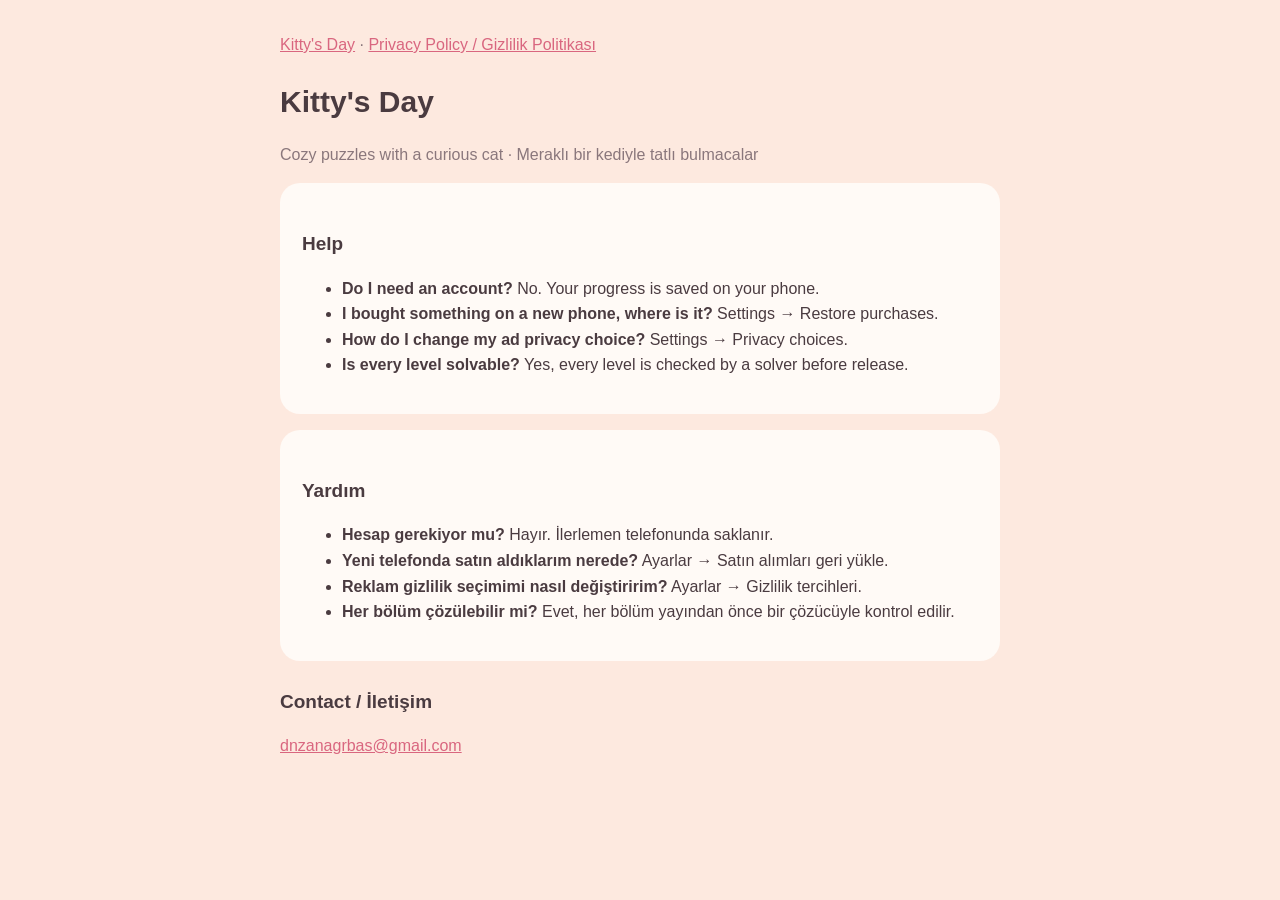
==== index.html @ 9539b6dd "Kitty's Day support and privacy policy" ====
<!doctype html>
<html lang="en"><head><meta charset="utf-8"><meta name="viewport" content="width=device-width, initial-scale=1">
<title>Kitty's Day Support</title><link rel="stylesheet" href="style.css"></head>
<body><main><nav><a href="index.html">Kitty's Day</a> · <a href="privacy.html">Privacy Policy / Gizlilik Politikası</a></nav>
<h1>Kitty's Day</h1>
<p class="muted">Cozy puzzles with a curious cat · Meraklı bir kediyle tatlı bulmacalar</p>

<div class="card">
<h2>Help</h2>
<ul>
<li><strong>Do I need an account?</strong> No. Your progress is saved on your phone.</li>
<li><strong>I bought something on a new phone, where is it?</strong> Settings → Restore purchases.</li>
<li><strong>How do I change my ad privacy choice?</strong> Settings → Privacy choices.</li>
<li><strong>Is every level solvable?</strong> Yes, every level is checked by a solver before release.</li>
</ul>
</div>

<div class="card">
<h2>Yardım</h2>
<ul>
<li><strong>Hesap gerekiyor mu?</strong> Hayır. İlerlemen telefonunda saklanır.</li>
<li><strong>Yeni telefonda satın aldıklarım nerede?</strong> Ayarlar → Satın alımları geri yükle.</li>
<li><strong>Reklam gizlilik seçimimi nasıl değiştiririm?</strong> Ayarlar → Gizlilik tercihleri.</li>
<li><strong>Her bölüm çözülebilir mi?</strong> Evet, her bölüm yayından önce bir çözücüyle kontrol edilir.</li>
</ul>
</div>

<h2>Contact / İletişim</h2>
<p><a href="mailto:dnzanagrbas@gmail.com">dnzanagrbas@gmail.com</a></p>
</main></body></html>
---- style.css ----
:root{--bg:#fde9df;--card:#fffaf6;--fg:#4a3b40;--muted:#8a777c;--accent:#d9667f}
@media (prefers-color-scheme: dark){:root{--bg:#2a2024;--card:#352a2f;--fg:#f6e9e3;--muted:#bba9ad;--accent:#f39ab0}}
body{background:var(--bg);color:var(--fg);font:16px/1.6 ui-rounded,-apple-system,BlinkMacSystemFont,"Segoe UI",sans-serif;margin:0}
main{max-width:720px;margin:0 auto;padding:32px 16px 64px}
.card{background:var(--card);border-radius:20px;padding:20px 22px;margin:16px 0}
h1{font-size:30px;margin:0 0 6px}h2{font-size:19px;margin:26px 0 6px}
a{color:var(--accent)}nav{margin-bottom:20px;color:var(--muted)}.muted{color:var(--muted)}
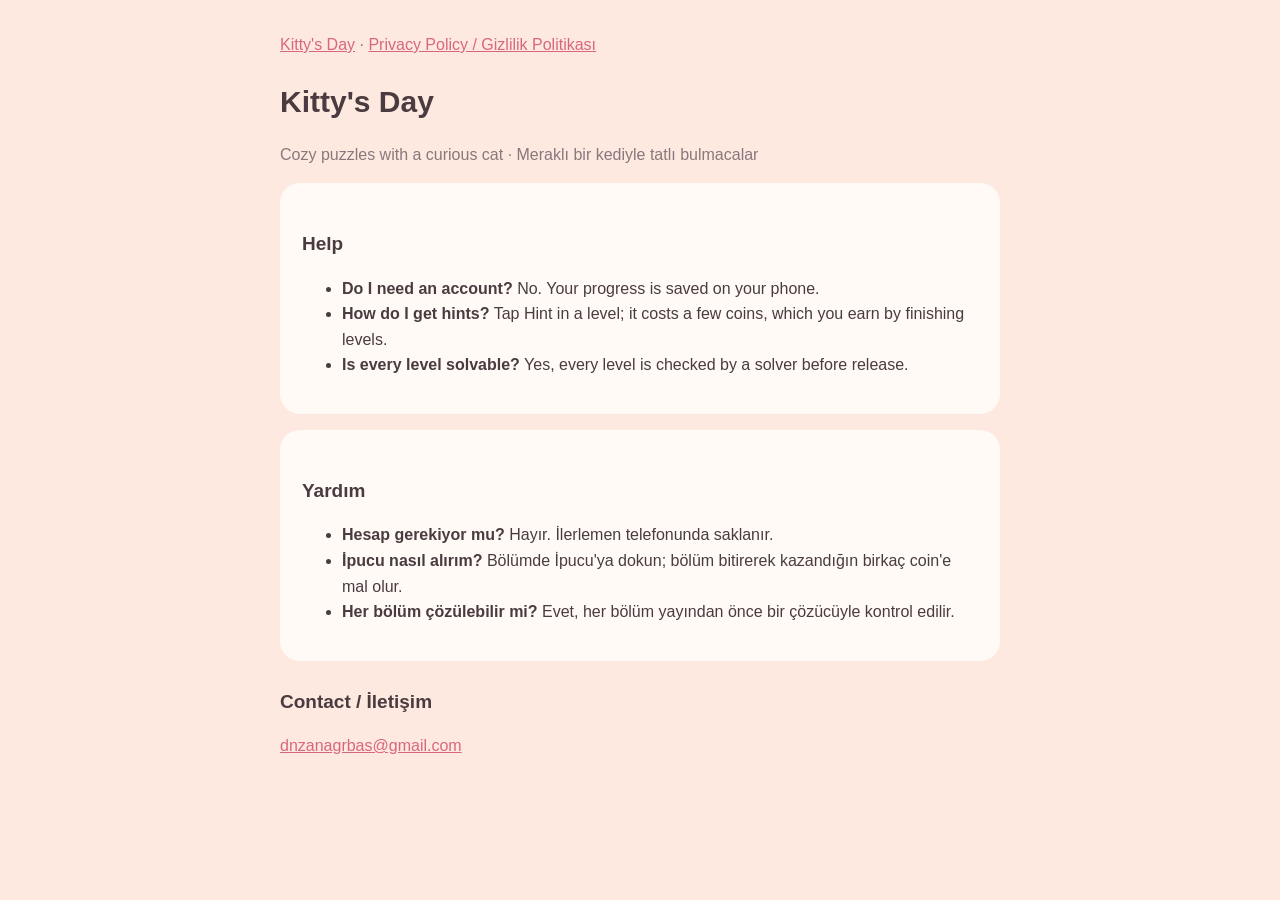
==== commit 6957a237: "Version 1.0: no ads, no purchases, no data collection" ====
--- a/index.html
+++ b/index.html
@@ -9,8 +9,7 @@
 <h2>Help</h2>
 <ul>
 <li><strong>Do I need an account?</strong> No. Your progress is saved on your phone.</li>
-<li><strong>I bought something on a new phone, where is it?</strong> Settings → Restore purchases.</li>
-<li><strong>How do I change my ad privacy choice?</strong> Settings → Privacy choices.</li>
+<li><strong>How do I get hints?</strong> Tap Hint in a level; it costs a few coins, which you earn by finishing levels.</li>
 <li><strong>Is every level solvable?</strong> Yes, every level is checked by a solver before release.</li>
 </ul>
 </div>
@@ -19,8 +18,7 @@
 <h2>Yardım</h2>
 <ul>
 <li><strong>Hesap gerekiyor mu?</strong> Hayır. İlerlemen telefonunda saklanır.</li>
-<li><strong>Yeni telefonda satın aldıklarım nerede?</strong> Ayarlar → Satın alımları geri yükle.</li>
-<li><strong>Reklam gizlilik seçimimi nasıl değiştiririm?</strong> Ayarlar → Gizlilik tercihleri.</li>
+<li><strong>İpucu nasıl alırım?</strong> Bölümde İpucu'ya dokun; bölüm bitirerek kazandığın birkaç coin'e mal olur.</li>
 <li><strong>Her bölüm çözülebilir mi?</strong> Evet, her bölüm yayından önce bir çözücüyle kontrol edilir.</li>
 </ul>
 </div>
